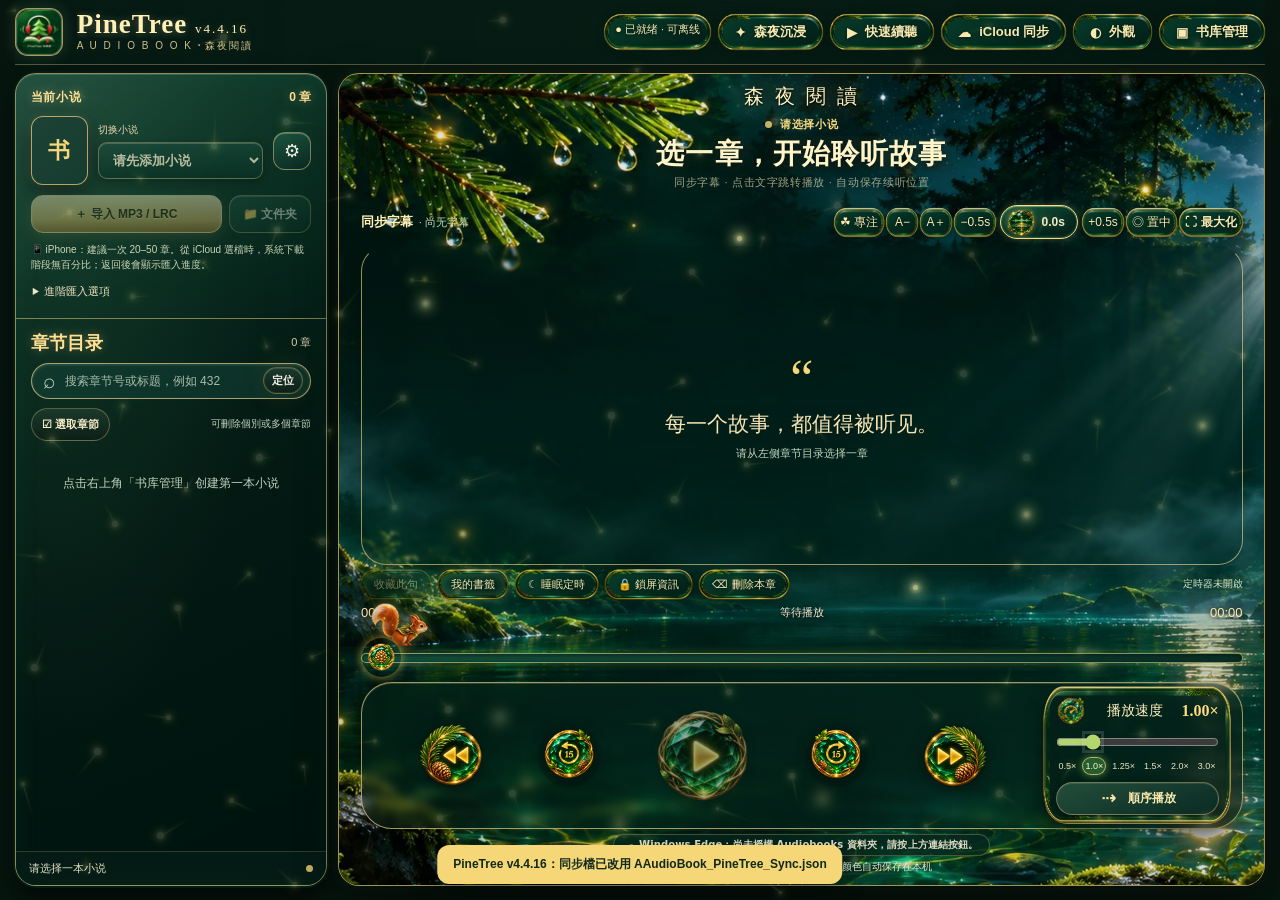
==== index.html @ 59823feb "feat: add persisted chapter/book repeat modes with sleep priority and regression tests" ====
<!doctype html>
<html lang="zh-Hant">
<head>
<meta charset="utf-8"/>
<meta content="width=device-width,initial-scale=1,viewport-fit=cover" name="viewport"/>
<meta content="#061810" name="theme-color"/>
<meta content="yes" name="apple-mobile-web-app-capable"/>
<meta content="default" name="apple-mobile-web-app-status-bar-style"/>
<meta content="PineTree 有聲書" name="apple-mobile-web-app-title"/>
<meta content="PineTree 有聲書 · 森夜閱讀、離線 MP3/LRC、iCloud Drive 手動同步" name="description"/>
<link href="./manifest.webmanifest?v=4416" rel="manifest"/>
<link href="./apple-touch-icon.png?v=4416" rel="apple-touch-icon"/>
<link href="./icon-192.png?v=4416" rel="icon"/>
<link href="./styles.css?v=4416" rel="stylesheet"/>
<link href="./themes/forest-reading/theme.css?v=4416" rel="stylesheet"/>
<meta name="pinetree-release" content="4416"/>
<style id="pinetreeFlagshipStyle">/* v4.3.8 • real image selection and shared forest artwork in immersive mode. */
body[data-ui-theme="forest-reading"] #offsetLabel{padding:1px 9px 1px 3px!important;gap:5px!important;min-width:78px!important;height:34px!important;}
body[data-ui-theme="forest-reading"] #offsetLabel::before{content:none!important;display:none!important;}
#offsetArtwork{display:none;object-fit:contain;flex:0 0 auto;}
body[data-ui-theme="forest-reading"] #offsetArtwork{display:block;width:29px;height:29px;filter:drop-shadow(0 0 3px #e0c56777);}
body[data-ui-theme="forest-reading"] #offsetValue{font-variant-numeric:tabular-nums;white-space:nowrap;}
body[data-ui-theme="forest-reading"] #offsetLabel[data-adjusted="true"] #offsetValue{color:#fff0ac;}
body.immersive-active #calibrationPicker,body[data-ui-theme="forest-reading"] #calibrationPicker{display:block!important;}
#calibrationPicker{padding:12px;margin:12px 0;border:1px solid #a88c505e;border-radius:15px;background:linear-gradient(145deg,#123d30,#08221b);color:#f9e7b1;}
#calibrationPicker .forest-calibration-choices{display:grid;grid-template-columns:repeat(3,minmax(0,1fr));gap:7px;}
#calibrationPicker button.calibration-choice{appearance:none;-webkit-appearance:none;display:flex;flex-direction:column;align-items:center;justify-content:center;gap:5px;padding:9px 3px;min-width:0;border:1px solid #ae995f84;border-radius:12px;background:linear-gradient(160deg,#174c38,#06271e);color:#f9e6ac;font:600 12px/1.3 system-ui,sans-serif;cursor:pointer;}
#calibrationPicker button.calibration-choice img{display:block;width:min(100%,66px);height:66px;object-fit:contain;filter:drop-shadow(0 2px 4px #0008);}
#calibrationPicker button.calibration-choice[aria-pressed="true"]{border-color:#f7df93;background:radial-gradient(ellipse at 50% 15%,#44834e,#0c3b2c 80%);box-shadow:0 0 10px #d4f39b55,inset 0 0 8px #dbf39444;}
#calibrationPicker button.calibration-choice:focus-visible{outline:2px solid #ffed9a;outline-offset:2px;}
#calibrationPicker .calibration-selected{font-size:10px;color:#c1c9af;}
#calibrationPicker [aria-pressed="true"] .calibration-selected{color:#efffb5;}
.calibration-live-preview{display:flex;flex-wrap:wrap;align-items:center;gap:8px;margin-top:10px;padding:7px 8px;border-top:1px solid #cab16b55;font-size:11px;}
.calibration-live-preview>span:first-child{color:#b7ccbd;}
.calibration-preview-badge{display:inline-flex;gap:5px;align-items:center;padding:1px 10px 1px 3px;border:1px solid #dcb86c;border-radius:999px;background:linear-gradient(145deg,#15583d,#061f18);color:#fff1b6;font-weight:800;font-variant-numeric:tabular-nums;}
.calibration-preview-badge img{object-fit:contain;}
.calibration-live-preview strong{margin-left:auto;color:#f6d993;}
/* The immersive screen is explicitly the Forest Reading scene regardless of normal theme. */
#immersiveMode .im-background{background-image:linear-gradient(180deg,#001c1710,#00181035 42%,#02150e39 80%,#03140e70),url("[data-uri]");background-position:center;background-size:cover;filter:none;}
#immersiveMode .im-transport-card{background:linear-gradient(180deg,#0c3d309c,#031d17bd);border:1px solid #e7d18d9c;box-shadow:inset 0 1px 0 #f7e8b943,0 8px 28px #001a1077;backdrop-filter:blur(5px);-webkit-backdrop-filter:blur(5px);}
#immersiveMode .im-transport-card::before,#immersiveMode .im-transport-card::after{display:none;}
#immersiveMode .im-transport button{appearance:none;-webkit-appearance:none;border:0!important;border-radius:50%!important;padding:0!important;background-color:transparent!important;background-position:center!important;background-repeat:no-repeat!important;background-size:contain!important;box-shadow:none!important;filter:drop-shadow(0 3px 6px #0009);animation:none!important;transition:transform .15s ease,filter .15s ease;}
#immersiveMode .im-transport button::before,#immersiveMode .im-transport button::after,#immersiveMode .im-transport button>svg,#immersiveMode .im-transport button>small,#immersiveMode .im-transport button>.im-gem-inner{display:none!important;content:none!important;}
#immersiveMode #imPlay{background-image:url("[data-uri]")!important;}
#immersiveMode #imPlay[data-playing="true"]{background-image:url("[data-uri]")!important;}
#immersiveMode .im-transport .im-small{width:clamp(56px,6.5vw,108px);height:clamp(56px,6.5vw,108px);flex:0 0 clamp(56px,6.5vw,108px);}
#immersiveMode .im-transport .im-play{width:clamp(90px,11vw,156px);height:clamp(90px,11vw,156px);flex:0 0 clamp(90px,11vw,156px);}
#immersiveMode .im-transport button:disabled{opacity:.48;filter:grayscale(.25);}
#immersiveMode .im-transport button:hover:not(:disabled){transform:scale(1.05);filter:drop-shadow(0 0 12px #efd98088);}
#immersiveMode .im-transport button:active:not(:disabled){transform:scale(.94);}
#immersiveMode #imSeek{height:10px!important;background:linear-gradient(90deg,#abf781 0%,#f7d886 var(--im-percent,0%),#134f3c var(--im-percent,0%),#092e25 100%)!important;}
#immersiveMode #imSeek::-webkit-slider-thumb{background:transparent url("[data-uri]") center/contain no-repeat!important;border:0;box-shadow:0 0 10px #ffd44b99;width:36px;height:36px;}
#immersiveMode #imSeek::-moz-range-thumb{background:transparent url("[data-uri]") center/contain no-repeat!important;border:0;width:36px;height:36px;}
#immersiveMode .im-progress-wrap{margin-top:22px;}
#immersiveMode .im-squirrel{position:absolute;z-index:1;bottom:13px;left:clamp(0px,calc(var(--im-percent,0%) - 76px),calc(100% - 82px));width:76px;height:48px;background:url("[data-uri]") 0 0/400% 100% no-repeat;pointer-events:none;filter:drop-shadow(0 2px 3px #001b11c9);}
body[data-playing="true"][data-theme-motion="on"] #immersiveMode .im-squirrel{animation:pineGallopFrames .55s step-end infinite;}
#immersiveMode .im-speed{position:relative;isolation:isolate;background:#07372ac9;border:1px solid #cdb97b8c;border-radius:18px;padding:10px 12px;gap:4px;}
#immersiveMode .im-speed::before{content:'';position:absolute;inset:-3px;z-index:-1;pointer-events:none;background:url("[data-uri]") center/100% 100% no-repeat;}
#immersiveMode .im-speed>label{display:flex;justify-content:flex-start;gap:6px;color:#f6dd9a;}
#immersiveMode .im-speed>label output{margin-left:auto;color:#ffe6a3;}
#immersiveMode .im-speed-icon{width:30px;height:30px;object-fit:contain;}
#immersiveMode .im-speed-presets button[aria-pressed="true"]{background:#285b33;box-shadow:0 0 8px #c7e77d88;color:#fff0b1;}
#immersiveMode .im-glass{position:relative;isolation:isolate;background:#0b372bdb;border:1px solid #e7d18d94;color:#ffedba;box-shadow:inset 0 1px 0 #f8eab655;}
#immersiveMode .im-glass::before{content:'';position:absolute;inset:-2px;z-index:-1;pointer-events:none;background:var(--im-button-art) center/100% 100% no-repeat;border-radius:inherit;}
#imChapters,#imExit{--im-button-art:url("[data-uri]");}
#imTheme{--im-button-art:url("[data-uri]");}
#imSleep{--im-button-art:url("[data-uri]");}
#imBookmark{--im-button-art:url("[data-uri]");}
#imBookmarkList{--im-button-art:url("[data-uri]");}
#imCloud{--im-button-art:url("[data-uri]");}
#imText{--im-button-art:url("[data-uri]");}
#immersiveMode .im-lyrics{border:1px solid #d7c07a55;border-radius:20px;background:radial-gradient(ellipse at 50% 50%,#05251eaf,#021b1680);}
/* Existing full-page flight particles cover the immersive screen as well, when the normal theme is forest. */
body[data-ui-theme="forest-reading"] #immersiveMode .im-fireflies{display:none;}
@media(max-width:720px){
 #immersiveMode .im-background{background-image:linear-gradient(180deg,#001c1715,#00181045 50%,#02150e44),url("[data-uri]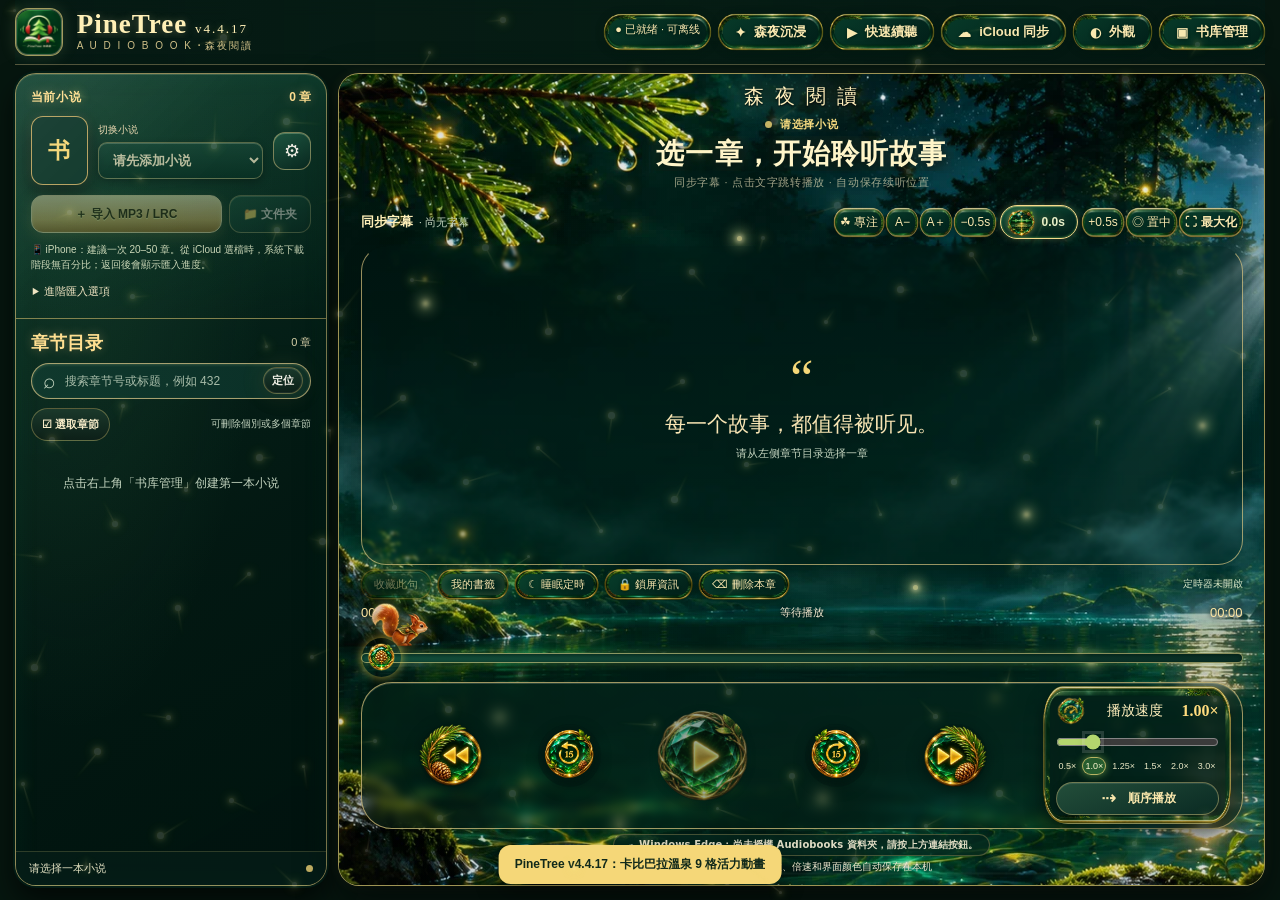
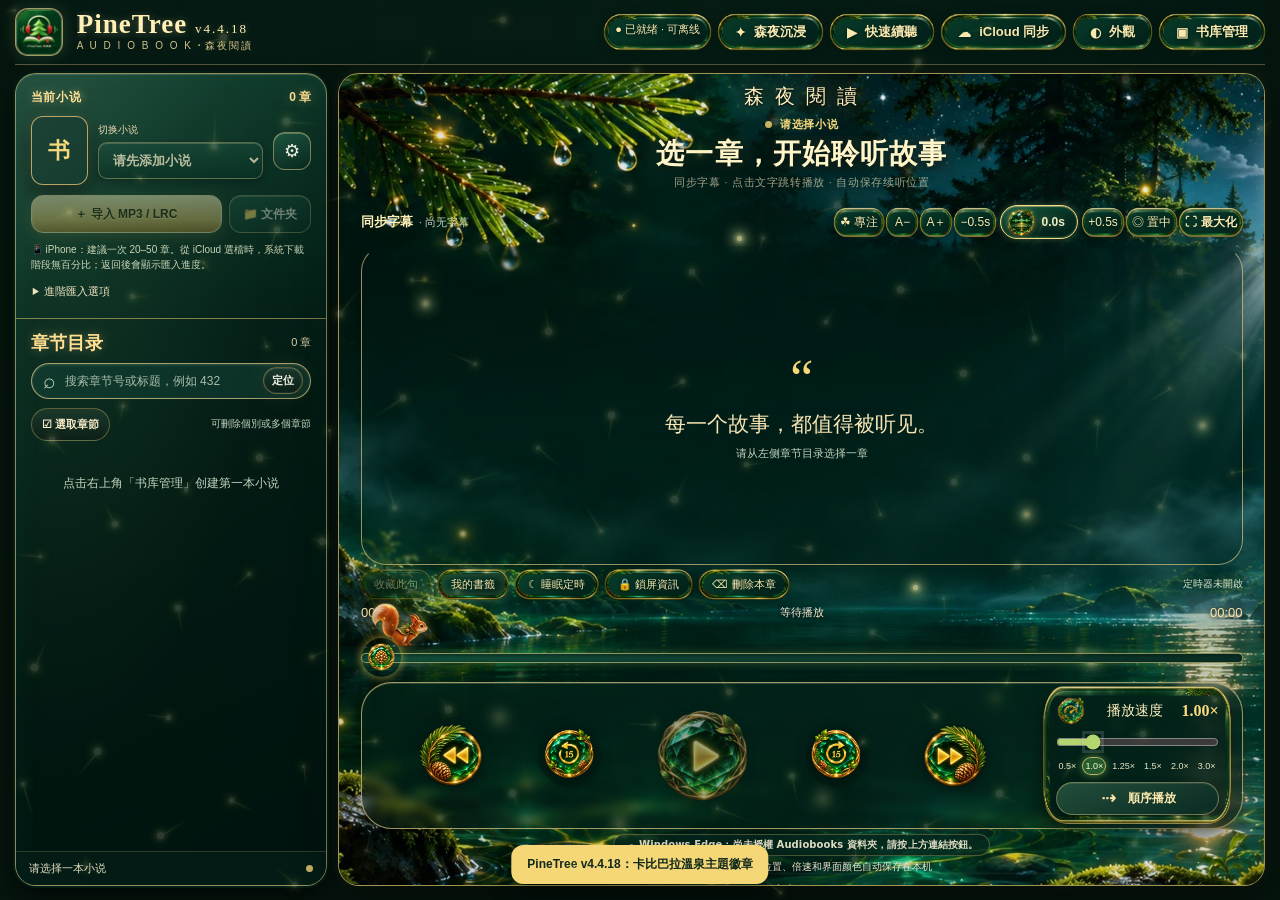
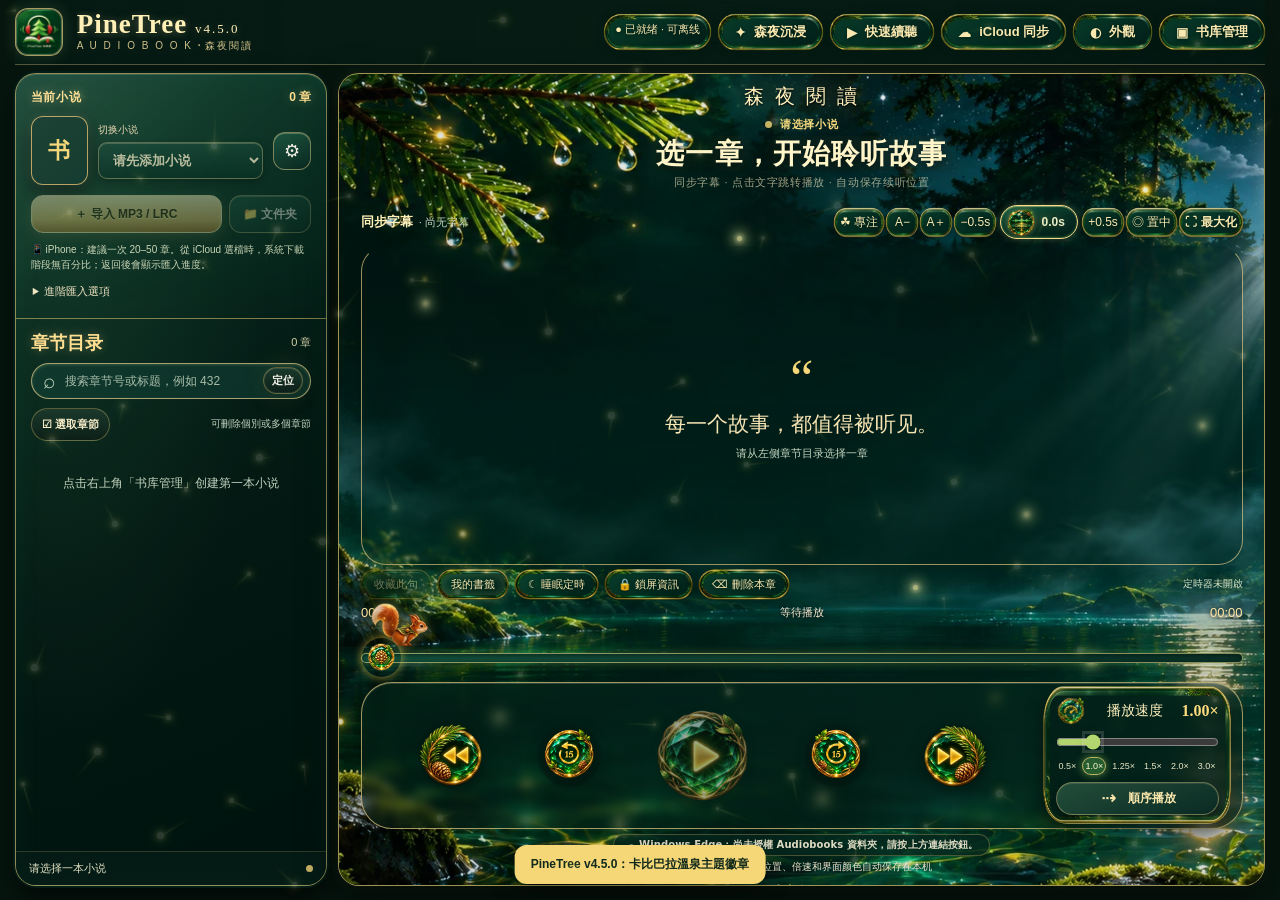
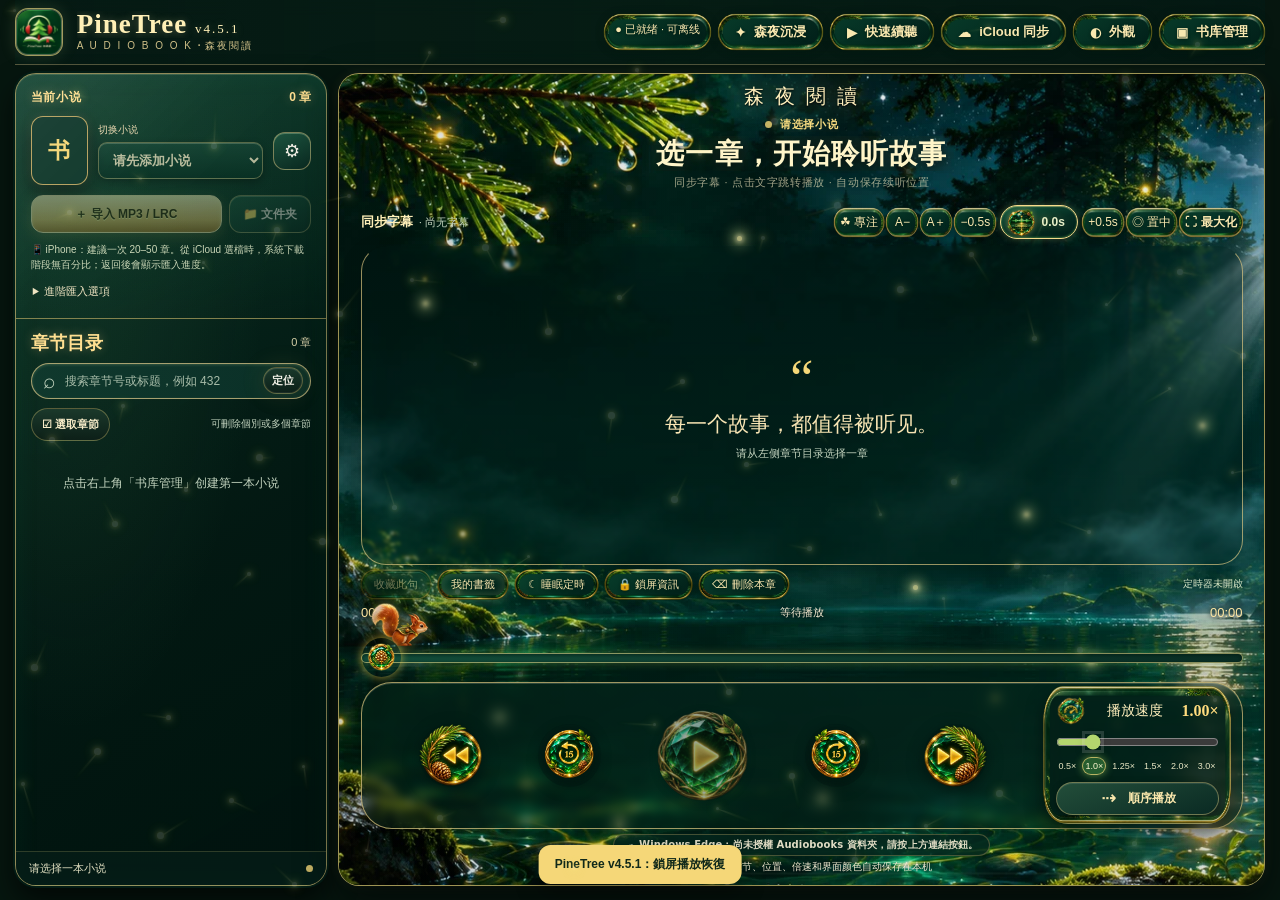
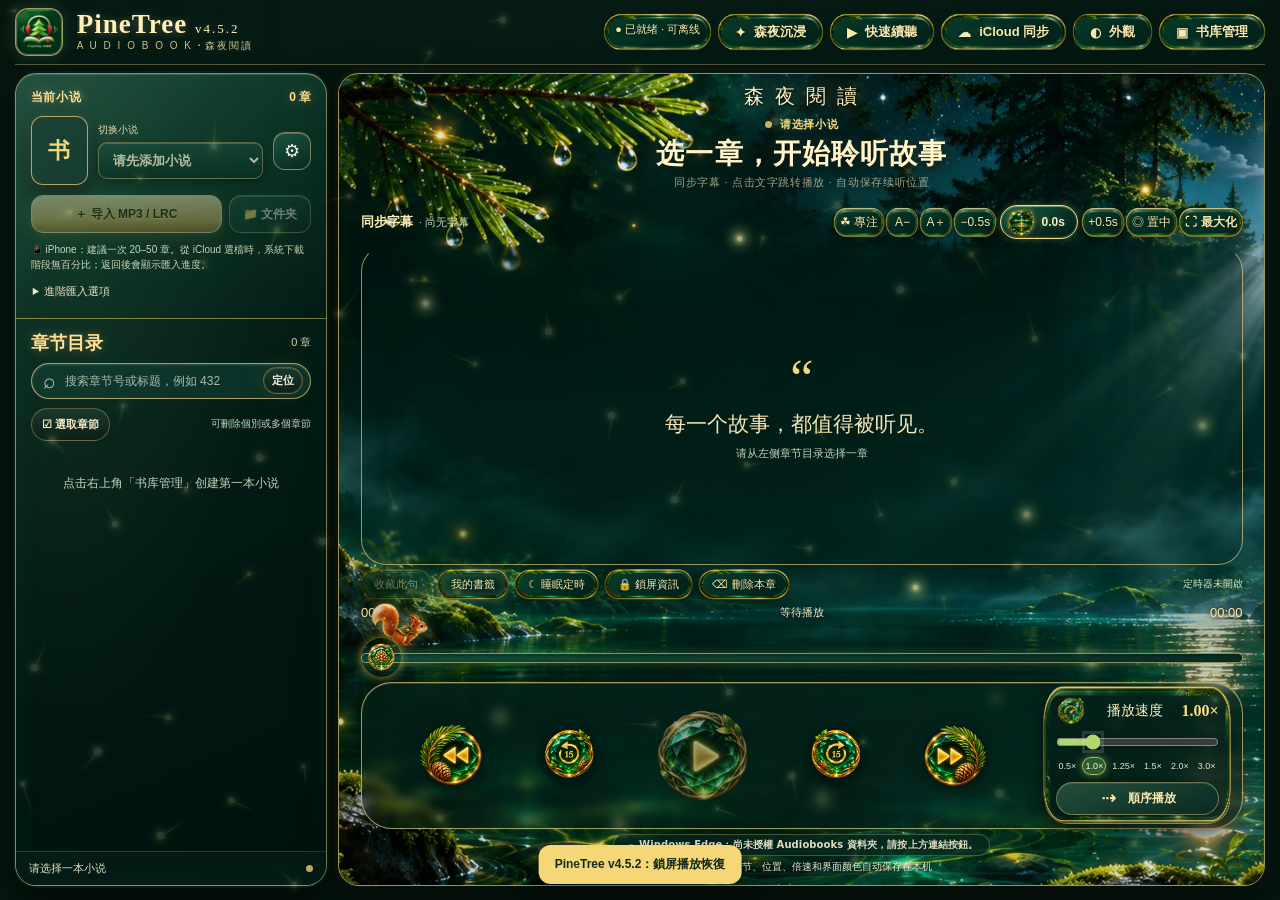
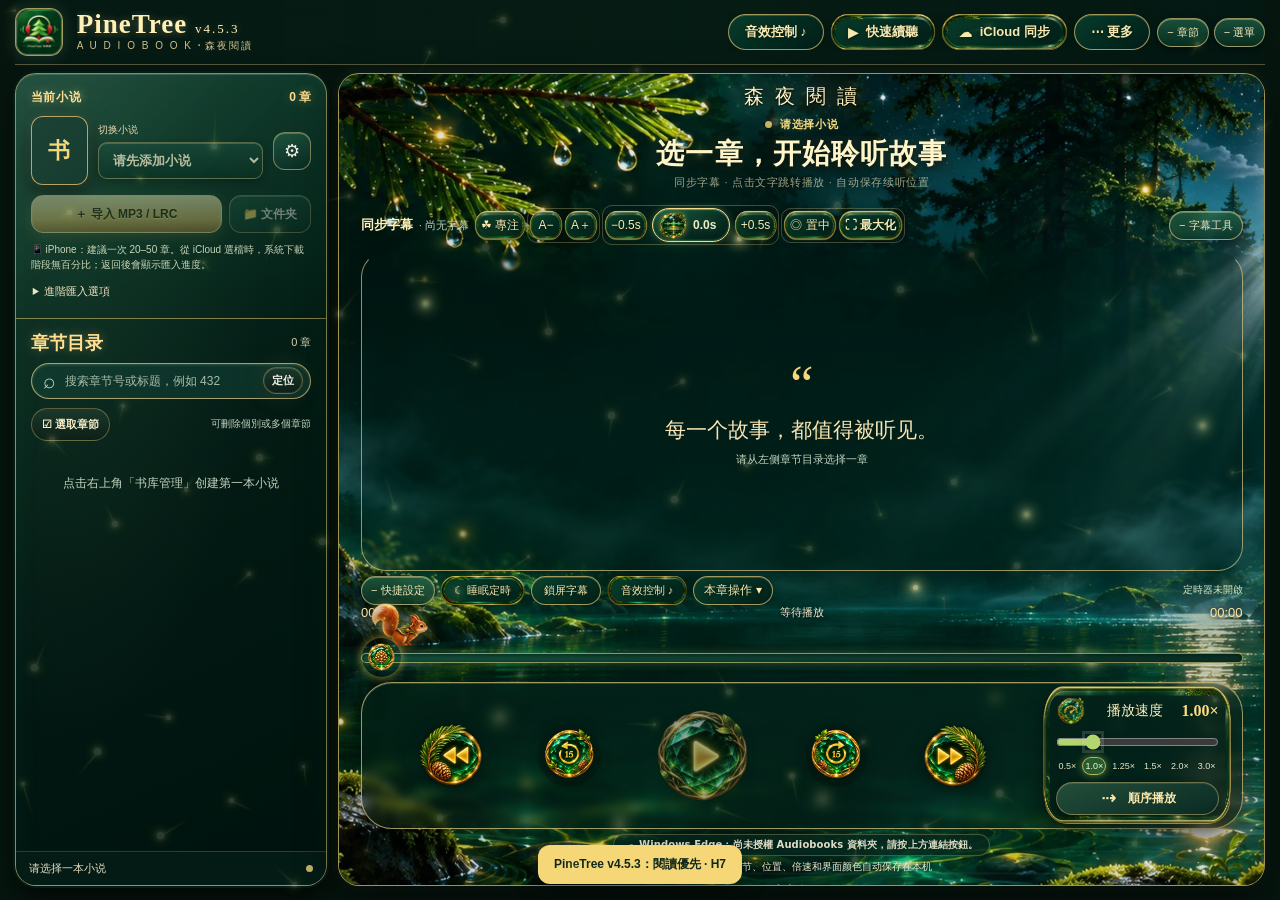
